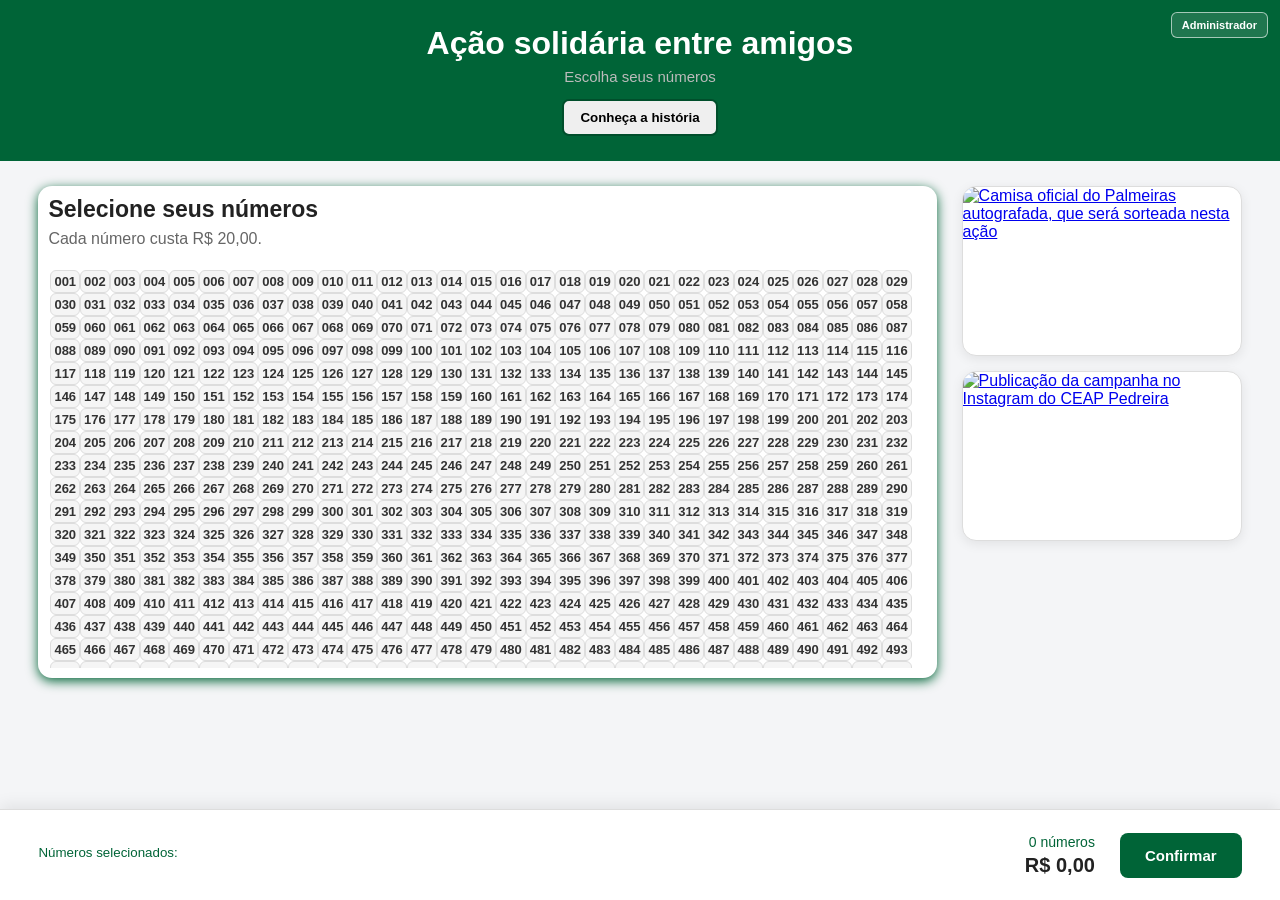
==== Admin.html @ 78a34712 "Add files via upload" ====
<!DOCTYPE html>
<html lang="pt-BR">

<head>

    <meta charset="UTF-8">

    <meta
        name="viewport"
        content="width=device-width, initial-scale=1.0">

    <title>Painel Administrativo - Rifa</title>

    <link
        rel="stylesheet"
        href="Admin.css">

    <script src="config.js"></script>

</head>


<body>


    <header class="cabecalho-admin">

        <div>

            <h1>
                Painel Administrativo
            </h1>

            <p>
                Gerenciamento da Rifa
            </p>

        </div>

        <div class="cabecalho-admin-acoes">

            <span
                id="usuarioLogadoTexto"
                class="usuario-logado">
            </span>

            <a
                href="index.html"
                class="voltar-site">

                Voltar para o site

            </a>

            <button
                id="sairAdmin"
                class="botao-sair"
                type="button">

                Sair

            </button>

        </div>

    </header>



    <main class="painel">


        <!-- =================================
             ESTATÍSTICAS
             ================================= -->

        <section class="estatisticas">

            <div class="card estatistica-disponivel">

                <span>
                    Disponíveis
                </span>

                <strong
                    id="totalDisponiveis">

                    0

                </strong>

            </div>


            <div class="card estatistica-pendente">

                <span>
                    Pendentes
                </span>

                <strong
                    id="totalPendentes">

                    0

                </strong>

            </div>


            <div class="card estatistica-indisponivel">

                <span>
                    Confirmados
                </span>

                <strong
                    id="totalIndisponiveis">

                    0

                </strong>

            </div>


            <div class="card">

                <span>
                    Total
                </span>

                <strong
                    id="totalNumeros">

                    1000

                </strong>

            </div>

        </section>



        <!-- =================================
             PESQUISA
             ================================= -->

        <section class="controle">

            <h2>
                Gerenciar número
            </h2>


            <div class="pesquisa">

                <input
                    id="numeroPesquisa"
                    type="number"
                    min="1"
                    max="1000"
                    placeholder="Digite o número">

                <button
                    id="buscarNumero"
                    type="button">

                    Buscar

                </button>

            </div>


            <p
                id="mensagem"
                class="mensagem">
            </p>


            <div
                id="resultadoNumero"
                class="resultado"
                style="display: none;">


                <div class="numero-grande">

                    <span>
                        Número
                    </span>

                    <strong
                        id="numeroResultado">

                        000

                    </strong>

                </div>


                <div class="status-atual">

                    <span>
                        Status atual
                    </span>

                    <strong
                        id="statusResultado">

                        -

                    </strong>

                </div>


                <div class="acoes">


                    <button
                        id="marcarDisponivel"
                        class="botao botao-disponivel"
                        type="button">

                        🟢 Liberar

                    </button>


                    <button
                        id="marcarPendente"
                        class="botao botao-pendente"
                        type="button">

                        🟠 Marcar pendente

                    </button>


                    <button
                        id="marcarIndisponivel"
                        class="botao botao-indisponivel"
                        type="button">

                        🔴 Marcar como pago

                    </button>


                </div>

            </div>

        </section>



        <!-- =================================
             COMPRAS E COMPROVANTES
             ================================= -->

        <section class="compras-section">

            <div class="lista-cabecalho">

                <h2>
                    Compras e comprovantes
                </h2>

                <button
                    id="atualizarCompras"
                    type="button">

                    ↻ Atualizar

                </button>

            </div>

            <div class="resumo-arrecadado">

                <span>
                    Total arrecadado (números confirmados)
                </span>

                <strong id="totalArrecadado">
                    R$ 0,00
                </strong>

            </div>

            <div class="filtros-compras">

                <button
                    class="filtro-compra ativo"
                    data-filtro="pendentes"
                    type="button">

                    Precisam de atenção

                </button>

                <button
                    class="filtro-compra"
                    data-filtro="todas"
                    type="button">

                    Todas

                </button>

            </div>

            <p
                id="mensagemCompras"
                class="mensagem">
            </p>

            <div
                id="listaCompras"
                class="lista-compras">
            </div>

        </section>


        <!-- =================================
             LISTA
             ================================= -->

        <section class="lista-section">

            <div class="lista-cabecalho">

                <h2>
                    Números da Rifa
                </h2>


                <button
                    id="atualizar"
                    type="button">

                    ↻ Atualizar

                </button>

            </div>


            <div
                id="listaNumeros"
                class="lista-numeros">
            </div>

        </section>


    </main>


    <script src="Admin.js"></script>


</body>

</html>
---- Admin.css ----
* {
    box-sizing: border-box;
    margin: 0;
    padding: 0;
}


body {
    font-family: Arial, sans-serif;
    background: #f4f4f4;
    color: #222;
}


/* =====================================
   CABEÇALHO
   ===================================== */

.cabecalho-admin {
    background: #006437;
    color: white;

    padding: 20px 30px;

    display: flex;
    align-items: center;
    justify-content: space-between;

    gap: 20px;

    flex-wrap: wrap;
}


.cabecalho-admin h1 {
    font-size: 25px;
}


.cabecalho-admin p {
    margin-top: 5px;
    opacity: 0.85;
}


.cabecalho-admin-acoes {
    display: flex;
    align-items: center;
    gap: 12px;
    flex-wrap: wrap;
}


.usuario-logado {
    font-size: 13px;
    opacity: 0.85;
}


.voltar-site,
.botao-sair {
    color: white;
    text-decoration: none;

    border: 1px solid rgba(255, 255, 255, 0.6);
    padding: 10px 15px;

    border-radius: 8px;

    background: transparent;

    font-size: 14px;

    cursor: pointer;
}


.voltar-site:hover,
.botao-sair:hover {
    background: rgba(255, 255, 255, 0.15);
}


/* =====================================
   PAINEL
   ===================================== */

.painel {
    width: min(1200px, 94%);
    margin: 30px auto;
}


/* =====================================
   CARDS
   ===================================== */

.estatisticas {
    display: grid;

    grid-template-columns:
        repeat(4, 1fr);

    gap: 15px;

    margin-bottom: 25px;
}


.card {
    background: white;

    padding: 20px;

    border-radius: 12px;

    box-shadow:
        0 2px 8px rgba(0, 0, 0, 0.08);

    display: flex;
    flex-direction: column;

    gap: 8px;
}


.card span {
    color: #666;
}


.card strong {
    font-size: 30px;
}


.estatistica-disponivel strong {
    color: #218838;
}


.estatistica-pendente strong {
    color: #e67e00;
}


.estatistica-indisponivel strong {
    color: #c82333;
}


/* =====================================
   CONTROLE
   ===================================== */

.controle {
    background: white;

    padding: 25px;

    border-radius: 12px;

    box-shadow:
        0 2px 8px rgba(0, 0, 0, 0.08);

    margin-bottom: 25px;
}


.controle h2 {
    margin-bottom: 18px;
}


.pesquisa {
    display: flex;
    gap: 10px;
}


.pesquisa input {
    flex: 1;

    padding: 12px;

    border: 1px solid #ccc;
    border-radius: 7px;

    font-size: 16px;
}


.pesquisa button,
.lista-cabecalho button {
    border: none;

    background: #006437;
    color: white;

    padding: 12px 20px;

    border-radius: 7px;

    cursor: pointer;
}


.pesquisa button:hover,
.lista-cabecalho button:hover {
    background: #004e2b;
}


/* =====================================
   MENSAGEM
   ===================================== */

.mensagem {
    margin-top: 12px;

    font-weight: bold;
}


/* =====================================
   RESULTADO
   ===================================== */

.resultado {
    margin-top: 20px;

    border-top: 1px solid #ddd;

    padding-top: 20px;
}


.numero-grande,
.status-atual {
    display: flex;
    flex-direction: column;

    gap: 5px;

    margin-bottom: 15px;
}


.numero-grande strong {
    font-size: 40px;
}


.status-atual strong {
    font-size: 20px;
}


/* =====================================
   BOTÕES
   ===================================== */

.acoes {
    display: flex;
    flex-wrap: wrap;

    gap: 10px;
}


.botao {
    border: none;

    padding: 12px 18px;

    border-radius: 7px;

    cursor: pointer;

    font-weight: bold;
}


.botao-disponivel {
    background: #d4edda;
    color: #155724;
}


.botao-pendente {
    background: #ffe0b2;
    color: #8a4b00;
}


.botao-indisponivel {
    background: #f8d7da;
    color: #721c24;
}


.botao:hover {
    filter: brightness(0.95);
}


/* =====================================
   COMPRAS E COMPROVANTES
   ===================================== */

.compras-section {
    background: white;

    padding: 25px;

    border-radius: 12px;

    box-shadow:
        0 2px 8px rgba(0, 0, 0, 0.08);

    margin-bottom: 25px;
}


.resumo-arrecadado {
    display: flex;

    justify-content: space-between;

    align-items: center;

    background: #f4f4f4;

    border-radius: 10px;

    padding: 15px 18px;

    margin: 15px 0;
}


.resumo-arrecadado span {
    color: #666;

    font-size: 14px;
}


.resumo-arrecadado strong {
    font-size: 24px;

    color: #218838;
}


.filtros-compras {
    display: flex;

    gap: 8px;

    margin-bottom: 15px;

    flex-wrap: wrap;
}


.filtro-compra {
    border: 1px solid #ccc;

    background: white;

    color: #444;

    padding: 8px 14px;

    border-radius: 20px;

    cursor: pointer;

    font-size: 13px;
}


.filtro-compra.ativo {
    background: #006437;

    color: white;

    border-color: #006437;
}


.lista-compras {
    display: flex;

    flex-direction: column;

    gap: 12px;
}


.compra-card {
    border: 1px solid #eee;

    border-radius: 10px;

    padding: 16px;
}


.compra-card-topo {
    display: flex;

    justify-content: space-between;

    align-items: flex-start;

    flex-wrap: wrap;

    gap: 10px;

    margin-bottom: 10px;
}


.compra-numeros-lista {
    display: flex;

    flex-wrap: wrap;

    gap: 5px;

    margin-bottom: 10px;
}


.compra-numero-chip {
    background: #f0f0f0;

    color: #333;

    padding: 4px 8px;

    border-radius: 5px;

    font-size: 12px;

    font-weight: bold;
}


.compra-info {
    font-size: 13px;

    color: #666;

    line-height: 1.6;
}


.compra-info strong {
    color: #222;
}


.compra-badge {
    display: inline-block;

    padding: 5px 12px;

    border-radius: 20px;

    font-size: 12px;

    font-weight: bold;

    white-space: nowrap;
}


.compra-badge.pendente_pagamento {
    background: #fff3cd;
    color: #664d03;
}


.compra-badge.comprovante_enviado {
    background: #cfe2ff;
    color: #084298;
}


.compra-badge.confirmada {
    background: #d4edda;
    color: #155724;
}


.compra-badge.cancelada,
.compra-badge.expirada {
    background: #f8d7da;
    color: #721c24;
}


.compra-acoes {
    display: flex;

    gap: 8px;

    flex-wrap: wrap;

    margin-top: 12px;
}


.compra-acoes a,
.compra-acoes button {
    border: none;

    padding: 10px 14px;

    border-radius: 7px;

    font-weight: bold;

    font-size: 13px;

    cursor: pointer;

    text-decoration: none;

    display: inline-block;
}


.botao-ver-comprovante {
    background: #eee;

    color: #222;
}


.botao-ver-comprovante:hover {
    background: #ddd;
}


.botao-confirmar-compra {
    background: #d4edda;

    color: #155724;
}


.botao-confirmar-compra:hover {
    background: #c3e6cb;
}


.botao-rejeitar-compra {
    background: #f8d7da;

    color: #721c24;
}


.botao-rejeitar-compra:hover {
    background: #f5c6cb;
}


.compra-vazio {
    text-align: center;

    color: #999;

    padding: 30px 0;
}


/* =====================================
   LISTA
   ===================================== */

.lista-section {
    background: white;

    padding: 25px;

    border-radius: 12px;

    box-shadow:
        0 2px 8px rgba(0, 0, 0, 0.08);
}


.lista-cabecalho {
    display: flex;

    justify-content: space-between;
    align-items: center;

    margin-bottom: 20px;
}


.lista-numeros {
    display: grid;

    grid-template-columns:
        repeat(10, 1fr);

    gap: 6px;
}


.numero-admin {
    border: none;

    padding: 10px 5px;

    border-radius: 5px;

    font-weight: bold;

    cursor: pointer;
}


.numero-admin.disponivel {
    background: #d4edda;
    color: #155724;
}


.numero-admin.pendente {
    background: #ffe0b2;
    color: #8a4b00;
}


.numero-admin.indisponivel {
    background: #f8d7da;
    color: #721c24;
}


.numero-admin:hover {
    transform: scale(1.04);
}


/* =====================================
   RESPONSIVO
   ===================================== */

@media (
    max-width: 800px
) {

    .estatisticas {
        grid-template-columns:
            repeat(2, 1fr);
    }


    .lista-numeros {
        grid-template-columns:
            repeat(5, 1fr);
    }

}


@media (
    max-width: 500px
) {

    .cabecalho-admin {
        flex-direction: column;
        align-items: stretch;
    }


    .estatisticas {
        grid-template-columns:
            1fr;
    }


    .pesquisa {
        flex-direction: column;
    }


    .acoes {
        flex-direction: column;
    }


    .botao {
        width: 100%;
    }


    .lista-numeros {
        grid-template-columns:
            repeat(4, 1fr);
    }

}
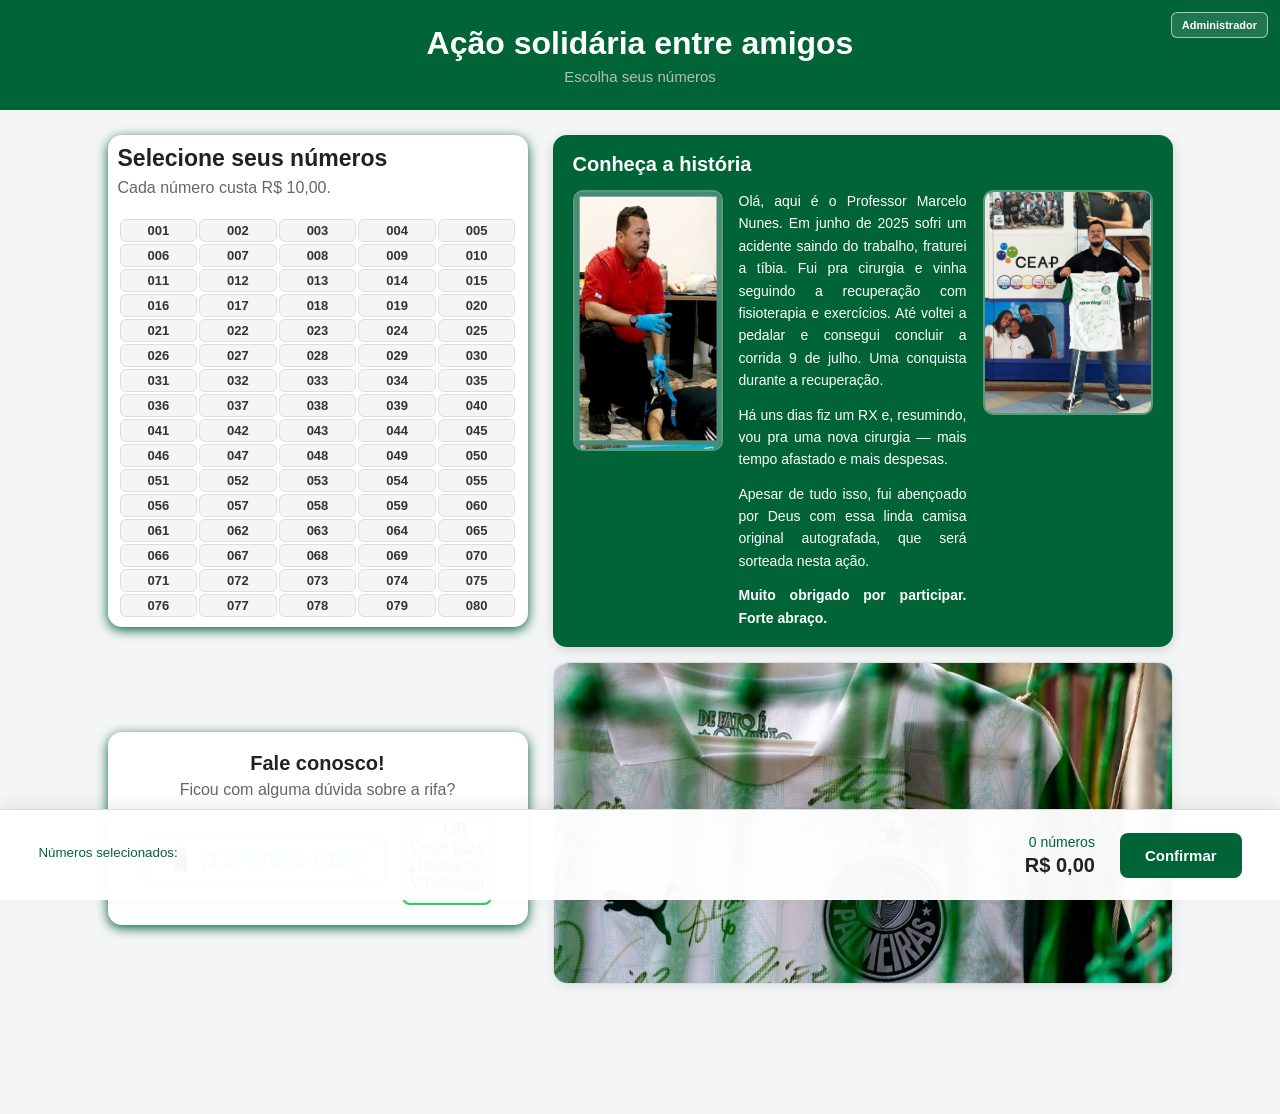
==== commit f9bbebb7: "Add bulk selection buttons to Admin.html Added buttons for selecting and clearing selections in bulk" ====
--- a/Admin.html
+++ b/Admin.html
@@ -174,6 +174,29 @@
             </div>
 
 
+            <div class="selecao-em-massa">
+
+                <button
+                    id="selecionarTodosDisponiveis"
+                    class="botao-selecionar-todos"
+                    type="button">
+
+                    ✅ Selecionar todos disponíveis
+
+                </button>
+
+                <button
+                    id="limparSelecao"
+                    class="botao-limpar-selecao"
+                    type="button">
+
+                    ✖ Limpar seleção
+
+                </button>
+
+            </div>
+
+
             <p
                 id="mensagem"
                 class="mensagem">
@@ -188,7 +211,8 @@
 
                 <div class="numero-grande">
 
-                    <span>
+                    <span
+                        id="rotuloNumero">
                         Número
                     </span>
 
